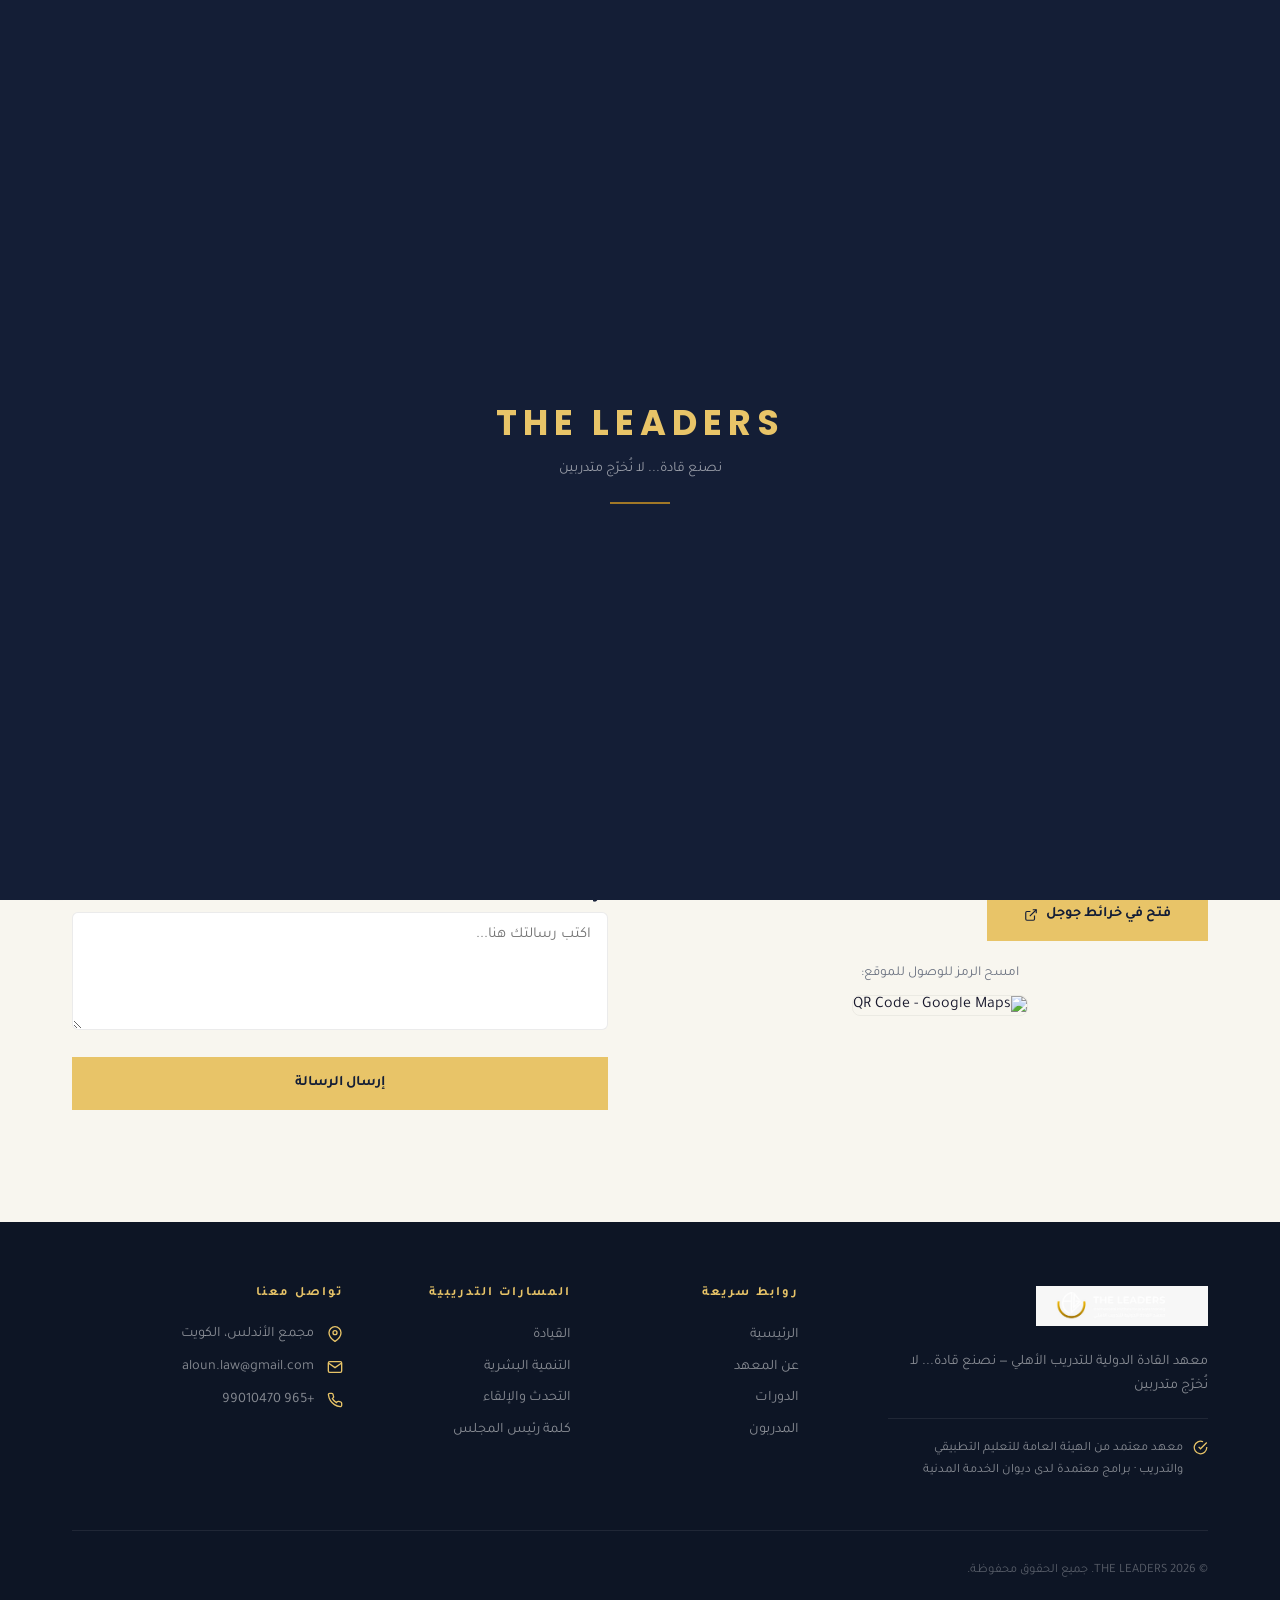
==== contact.html @ 4929473a "Add files via upload" ====
<!DOCTYPE html>
<html lang="ar" dir="rtl">
<head>
  <meta charset="UTF-8" />
  <meta name="viewport" content="width=device-width, initial-scale=1.0" />
  <title>تواصل معنا | معهد القادة الدولية للتدريب الأهلي</title>
  <meta name="description" content="تواصل مع معهد القادة الدولية للتدريب الأهلي — مجمع الأندلس، الكويت. واتساب وهاتف وبريد وخريطة الموقع." />
  <meta name="robots" content="index, follow" />
  <link rel="canonical" href="https://www.theleaders-kw.com/contact.html" />
  <meta property="og:type" content="website" />
  <meta property="og:title" content="تواصل معنا | معهد القادة الدولية للتدريب الأهلي" />
  <meta property="og:description" content="تواصل مع معهد القادة الدولية للتدريب الأهلي — مجمع الأندلس، الكويت. واتساب وهاتف وبريد وخريطة الموقع." />
  <meta property="og:image" content="https://www.theleaders-kw.com/logo.jpeg" />
  <meta property="og:url" content="https://www.theleaders-kw.com/contact.html" />
  <meta property="og:locale" content="ar_KW" />
  <link rel="stylesheet" href="style.css" />
  <link rel="icon" type="image/jpeg" href="logo.jpeg" />
</head>
<body>
  <div id="app"></div>
  <script src="data.js"></script>
  <script src="components.js"></script>
  <script>
  document.addEventListener('DOMContentLoaded', function() {
    const app = document.getElementById('app');

    app.innerHTML = getNavbar('contact') + `
      <section class="page-hero">
        <div class="container">
          <span class="section-tag">تواصل معنا</span>
          <h1 class="page-hero-title">نحن هنا <span class="gold">لمساعدتك</span></h1>
          <div class="section-line" style="margin:1.5rem auto"></div>
        </div>
      </section>

      <section class="section contact-section">
        <div class="container">
          <div class="contact-grid">

            <!-- CONTACT INFO -->
            <div class="contact-info reveal-right">
              <h2>معلومات التواصل</h2>
              <p style="color:var(--text-muted);margin-bottom:2rem">لا تتردد في التواصل معنا لأي استفسار.</p>

              <div class="contact-info-item">
                <div class="contact-info-icon">
                  <svg width="20" height="20" viewBox="0 0 24 24" fill="none" stroke="currentColor" stroke-width="2"><path d="M21 10c0 7-9 13-9 13s-9-6-9-13a9 9 0 0 1 18 0z"/><circle cx="12" cy="10" r="3"/></svg>
                </div>
                <div>
                  <h4>العنوان</h4>
                  <p>${SITE.contact.addressFull}</p>
                </div>
              </div>

              <div class="contact-info-item">
                <div class="contact-info-icon">
                  <svg width="20" height="20" viewBox="0 0 24 24" fill="none" stroke="currentColor" stroke-width="2"><path d="M4 4h16c1.1 0 2 .9 2 2v12c0 1.1-.9 2-2 2H4c-1.1 0-2-.9-2-2V6c0-1.1.9-2 2-2z"/><polyline points="22,6 12,13 2,6"/></svg>
                </div>
                <div>
                  <h4>البريد الإلكتروني</h4>
                  <p><a href="mailto:${SITE.contact.email}" style="color:var(--gold);text-decoration:none">${SITE.contact.email}</a></p>
                </div>
              </div>

              ${SITE.contact.phone ? `
              <div class="contact-info-item">
                <div class="contact-info-icon">
                  <svg width="20" height="20" viewBox="0 0 24 24" fill="none" stroke="currentColor" stroke-width="2"><path d="M22 16.92v3a2 2 0 0 1-2.18 2 19.79 19.79 0 0 1-8.63-3.07 19.5 19.5 0 0 1-6-6 19.79 19.79 0 0 1-3.07-8.67A2 2 0 0 1 4.11 2h3a2 2 0 0 1 2 1.72 12.84 12.84 0 0 0 .7 2.81 2 2 0 0 1-.45 2.11L8.09 9.91a16 16 0 0 0 6 6l1.27-1.27a2 2 0 0 1 2.11-.45 12.84 12.84 0 0 0 2.81.7A2 2 0 0 1 22 16.92z"/></svg>
                </div>
                <div>
                  <h4>الهاتف</h4>
                  <p><a href="tel:${SITE.contact.phone}" style="color:var(--gold);text-decoration:none" dir="ltr">${SITE.contact.phone}</a></p>
                </div>
              </div>` : ''}

              ${SITE.contact.whatsapp ? `
              <div class="contact-info-item">
                <div class="contact-info-icon" style="background:rgba(37,211,102,0.1);color:#25d366">
                  <svg width="20" height="20" viewBox="0 0 24 24" fill="currentColor"><path d="M17.472 14.382c-.297-.149-1.758-.867-2.03-.967-.273-.099-.471-.148-.67.15-.197.297-.767.966-.94 1.164-.173.199-.347.223-.644.075-.297-.15-1.255-.463-2.39-1.475-.883-.788-1.48-1.761-1.653-2.059-.173-.297-.018-.458.13-.606.134-.133.298-.347.446-.52.149-.174.198-.298.298-.497.099-.198.05-.371-.025-.52-.075-.149-.669-1.612-.916-2.207-.242-.579-.487-.5-.669-.51-.173-.008-.371-.01-.57-.01-.198 0-.52.074-.792.372-.272.297-1.04 1.016-1.04 2.479 0 1.462 1.065 2.875 1.213 3.074.149.198 2.096 3.2 5.077 4.487.709.306 1.262.489 1.694.625.712.227 1.36.195 1.871.118.571-.085 1.758-.719 2.006-1.413.248-.694.248-1.289.173-1.413-.074-.124-.272-.198-.57-.347m-5.421 7.403h-.004a9.87 9.87 0 01-5.031-1.378l-.361-.214-3.741.982.998-3.648-.235-.374a9.86 9.86 0 01-1.51-5.26c.001-5.45 4.436-9.884 9.888-9.884 2.64 0 5.122 1.03 6.988 2.898a9.825 9.825 0 012.893 6.994c-.003 5.45-4.437 9.884-9.885 9.884m8.413-18.297A11.815 11.815 0 0012.05 0C5.495 0 .16 5.335.157 11.892c0 2.096.547 4.142 1.588 5.945L.057 24l6.305-1.654a11.882 11.882 0 005.683 1.448h.005c6.554 0 11.89-5.335 11.893-11.893a11.821 11.821 0 00-3.48-8.413z"/></svg>
                </div>
                <div>
                  <h4>واتساب</h4>
                  <p><a href="https://wa.me/${SITE.contact.whatsapp}" target="_blank" rel="noopener" style="color:#25d366;text-decoration:none">تواصل عبر واتساب</a></p>
                </div>
              </div>` : ''}

              <!-- MAP -->
              <div class="contact-map" style="margin-top:2rem">
                <h4 style="margin-bottom:1rem;color:var(--navy)">موقعنا على الخريطة</h4>
                <a href="${SITE.maps.googleMapsUrl}" target="_blank" rel="noopener" class="btn-primary" style="margin-bottom:1.5rem;display:inline-flex">
                  فتح في خرائط جوجل
                  <svg width="14" height="14" viewBox="0 0 24 24" fill="none" stroke="currentColor" stroke-width="2"><path d="M18 13v6a2 2 0 0 1-2 2H5a2 2 0 0 1-2-2V8a2 2 0 0 1 2-2h6"/><polyline points="15 3 21 3 21 9"/><line x1="10" y1="14" x2="21" y2="3"/></svg>
                </a>
                <div class="qr-code-container">
                  <p style="font-size:0.85rem;color:var(--text-muted);margin-bottom:0.8rem">امسح الرمز للوصول للموقع:</p>
                  <img src="${SITE.maps.qrCodeUrl}" alt="QR Code - Google Maps" width="150" height="150" style="border-radius:8px;border:1px solid rgba(0,0,0,0.05)" />
                </div>
              </div>
            </div>

            <!-- CONTACT FORM -->
            <div class="contact-form-wrapper reveal-left">
              <h2>أرسل لنا رسالة</h2>
              <form class="contact-form" onsubmit="handleSubmit(event)">
                <div class="form-group">
                  <label for="name">الاسم الكامل</label>
                  <input type="text" id="name" name="name" required placeholder="أدخل اسمك الكامل" />
                </div>
                <div class="form-group">
                  <label for="email">البريد الإلكتروني</label>
                  <input type="email" id="email" name="email" required placeholder="example@email.com" dir="ltr" />
                </div>
                <div class="form-group">
                  <label for="phone">رقم الهاتف</label>
                  <input type="tel" id="phone" name="phone" placeholder="+965 XXXX XXXX" dir="ltr" />
                </div>
                <div class="form-group">
                  <label for="subject">الموضوع</label>
                  <input type="text" id="subject" name="subject" required placeholder="موضوع الرسالة" />
                </div>
                <div class="form-group">
                  <label for="message">الرسالة</label>
                  <textarea id="message" name="message" rows="5" required placeholder="اكتب رسالتك هنا..."></textarea>
                </div>
                <button type="submit" class="btn-primary" style="width:100%;justify-content:center">
                  إرسال الرسالة
                </button>
              </form>
            </div>

          </div>
        </div>
      </section>

    ` + getFooter() + getWhatsAppButton();

    window.handleSubmit = function(e) {
      e.preventDefault();
      var name = document.getElementById('name').value;
      var email = document.getElementById('email').value;
      var phone = document.getElementById('phone').value;
      var subject = document.getElementById('subject').value;
      var message = document.getElementById('message').value;

      if (SITE.contact.whatsapp) {
        var waMsg = 'مرحبًا، أنا ' + name + '%0Aالبريد: ' + email + '%0Aالهاتف: ' + phone + '%0Aالموضوع: ' + subject + '%0A%0A' + message;
        window.open('https://wa.me/' + SITE.contact.whatsapp + '?text=' + waMsg, '_blank');
      } else {
        var mailtoLink = 'mailto:' + SITE.contact.email + '?subject=' + encodeURIComponent(subject) + '&body=' + encodeURIComponent('الاسم: ' + name + '\nالبريد: ' + email + '\nالهاتف: ' + phone + '\n\n' + message);
        window.location.href = mailtoLink;
      }
    };

    initScript();
  });
  </script>
  <script src="script.js"></script>
</body>
</html>
---- style.css ----
/* ===== THE LEADERS. — Arabic RTL Styles ===== */

@import url('https://fonts.googleapis.com/css2?family=Tajawal:wght@300;400;500;700;800;900&family=Poppins:wght@300;400;500;700&display=swap');

/* ألوان الهوية البصرية المعتمدة — Brand Guidelines 2026 */
:root {
  --navy: #141e36;        /* Navy — primary */
  --navy-light: #1c2a4a;
  --gold: #a17827;        /* Gold Dark — details & readable gold text */
  --gold-light: #e8c468;  /* Gold Light — accents & button fills */
  --gold-dark: #a17827;
  --white: #ffffff;
  --off-white: #f8f6ef;   /* Ivory — surfaces */
  --cream: #f8f6ef;
  --light-gray: #eee;
  --text-dark: #1a1a2e;
  --text-muted: #6b7280;
  --font-ar: 'Tajawal', sans-serif;
  --font-en: 'Poppins', 'Tajawal', sans-serif;
}

*, *::before, *::after { margin: 0; padding: 0; box-sizing: border-box; }
html { scroll-behavior: smooth; }

body {
  font-family: 'Tajawal', sans-serif;
  color: var(--text-dark);
  background: var(--white);
  overflow-x: hidden;
  direction: rtl;
}

h1, h2, h3, h4, h5 {
  font-family: 'Tajawal', sans-serif;
  font-weight: 700;
}

/* ===== PRELOADER ===== */
.preloader {
  position: fixed; inset: 0; background: var(--navy);
  z-index: 9999; display: flex; align-items: center;
  justify-content: center; flex-direction: column;
  transition: opacity 0.8s ease, visibility 0.8s ease;
}
.preloader.hidden { opacity: 0; visibility: hidden; pointer-events: none; }
.preloader-logo {
  font-family: var(--font-en); font-size: 2.2rem;
  font-weight: 700; color: var(--gold-light); letter-spacing: 6px;
  animation: fadeInUp 1s ease;
}
.preloader-tagline {
  font-family: var(--font-ar); font-size: 0.9rem;
  color: rgba(255,255,255,0.55); margin-top: 0.8rem; letter-spacing: 0;
  animation: fadeInUp 1.2s ease;
}
.preloader-bar {
  width: 60px; height: 2px; background: var(--gold);
  margin-top: 1.5rem; animation: expandBar 1.5s ease infinite;
}

@keyframes expandBar { 0%,100%{width:60px;opacity:.3} 50%{width:120px;opacity:1} }
@keyframes fadeInUp { from{opacity:0;transform:translateY(20px)} to{opacity:1;transform:translateY(0)} }
@keyframes float { 0%,100%{transform:translateY(0)} 50%{transform:translateY(-10px)} }

/* ===== NAVBAR ===== */
.navbar {
  position: fixed; top: 0; left: 0; right: 0; z-index: 1000;
  padding: 1.2rem 0; transition: all 0.4s ease; background: transparent;
}
.navbar.scrolled {
  background: rgba(20,30,54,0.97); backdrop-filter: blur(20px);
  padding: 0.8rem 0; box-shadow: 0 4px 30px rgba(0,0,0,0.15);
}
.navbar .container { display: flex; align-items: center; justify-content: space-between; }
.nav-logo { display: flex; align-items: center; text-decoration: none; }
.nav-logo img { height: 45px; width: auto; transition: transform 0.3s ease; }
.navbar.scrolled .nav-logo img { height: 38px; }
.nav-logo:hover img { transform: scale(1.05); }

.nav-links {
  display: flex; align-items: center; gap: 2rem;
  list-style: none;
}
.nav-links a {
  color: rgba(255,255,255,0.85); text-decoration: none;
  font-size: 0.88rem; font-weight: 500; position: relative;
  transition: color 0.3s ease;
}
.nav-links a::after {
  content: ''; position: absolute; bottom: -4px; right: 0;
  width: 0; height: 1.5px; background: var(--gold-light); transition: width 0.3s ease;
}
.nav-links a:hover, .nav-links a.active { color: var(--gold-light); }
.nav-links a:hover::after, .nav-links a.active::after { width: 100%; }

.hamburger {
  display: none; flex-direction: column; gap: 5px;
  cursor: pointer; z-index: 1001;
}
.hamburger span { width: 25px; height: 2px; background: var(--white); transition: all 0.3s ease; }
.hamburger.active span:nth-child(1) { transform: rotate(45deg) translate(5px,5px); }
.hamburger.active span:nth-child(2) { opacity: 0; }
.hamburger.active span:nth-child(3) { transform: rotate(-45deg) translate(5px,-5px); }

/* ===== CONTAINER ===== */
.container { max-width: 1200px; margin: 0 auto; padding: 0 2rem; }

/* ===== PAGE HERO ===== */
.page-hero {
  background: var(--navy); padding: 10rem 0 4rem; text-align: center;
}
.page-hero .section-tag { color: var(--gold-light); }
.page-hero-title {
  font-size: 3rem; color: var(--white); font-weight: 800;
}
.page-hero-title .gold { color: var(--gold-light); }
.page-hero .section-desc { color: rgba(255,255,255,0.6); }

/* ===== HERO ===== */
.hero {
  position: relative; min-height: 100vh; display: flex;
  align-items: center; background: var(--navy); overflow: hidden;
}
.hero-bg-pattern {
  position: absolute; inset: 0; opacity: 0.03;
  background-image:
    radial-gradient(circle at 25% 25%, var(--gold) 1px, transparent 1px),
    radial-gradient(circle at 75% 75%, var(--gold) 1px, transparent 1px);
  background-size: 60px 60px;
}
.hero-gradient {
  position: absolute; inset: 0;
  background: linear-gradient(135deg, rgba(20,30,54,0.95) 0%, rgba(20,30,54,0.7) 50%, rgba(20,30,54,0.4) 100%);
}
.hero-content {
  position: relative; z-index: 2;
  display: grid; grid-template-columns: 1fr 1fr;
  gap: 4rem; align-items: center; padding: 8rem 0 4rem;
}
.hero-text { color: var(--white); }
.hero-badge {
  display: inline-flex; align-items: center; gap: 0.5rem;
  background: rgba(161,120,39,0.12); border: 1px solid rgba(161,120,39,0.25);
  padding: 0.5rem 1.2rem; border-radius: 50px;
  font-size: 0.78rem; color: var(--gold-light); font-weight: 500; margin-bottom: 2rem;
}
.hero-badge::before {
  content: ''; width: 6px; height: 6px;
  background: var(--gold-light); border-radius: 50%; animation: float 2s ease infinite;
}
.hero-title { font-size: 4rem; font-weight: 800; line-height: 1.1; margin-bottom: 0.5rem; color: var(--white); }
.hero-title .gold { color: var(--gold-light); display: block; }
.hero-title .light { font-weight: 400; }
.hero-title .en { font-family: var(--font-en); letter-spacing: 1px; }
.hero-tagline {
  font-size: 1.2rem; letter-spacing: 2px; color: rgba(255,255,255,0.5);
  margin-bottom: 1.5rem;
}
.hero-description {
  font-size: 1.05rem; line-height: 1.8; color: rgba(255,255,255,0.7);
  margin-bottom: 2.5rem; max-width: 500px;
}
.hero-buttons { display: flex; gap: 1rem; flex-wrap: wrap; }

.btn-primary {
  display: inline-flex; align-items: center; gap: 0.5rem;
  background: var(--gold-light); color: var(--navy);
  padding: 1rem 2.2rem; text-decoration: none;
  font-size: 0.9rem; font-weight: 700;
  transition: all 0.3s ease; border: 2px solid var(--gold-light);
  font-family: 'Tajawal', sans-serif; cursor: pointer;
}
.btn-primary:hover {
  background: transparent; color: var(--gold-light);
  transform: translateY(-2px); box-shadow: 0 10px 30px rgba(161,120,39,0.2);
}
.btn-secondary {
  display: inline-flex; align-items: center; gap: 0.5rem;
  background: transparent; color: var(--white);
  padding: 1rem 2.2rem; text-decoration: none;
  font-size: 0.9rem; font-weight: 700;
  border: 1.5px solid rgba(255,255,255,0.3);
  transition: all 0.3s ease;
  font-family: 'Tajawal', sans-serif; cursor: pointer;
}
.btn-secondary:hover {
  border-color: var(--gold); color: var(--gold); transform: translateY(-2px);
}

.hero-image { position: relative; display: flex; justify-content: center; align-items: center; }
.hero-image-wrapper {
  position: relative; width: 380px; height: 460px;
  border-radius: 8px; overflow: hidden;
  box-shadow: 0 30px 60px rgba(0,0,0,0.3);
  transition: transform 0.6s cubic-bezier(0.16,1,0.3,1);
}
.hero-image-wrapper:hover { transform: scale(1.02) rotateY(-2deg); }
.hero-image-wrapper::before {
  content: ''; position: absolute; inset: 0;
  border: 1px solid rgba(161,120,39,0.2);
  border-radius: 8px; z-index: 2; pointer-events: none;
}
.hero-image-wrapper img { width: 100%; height: 100%; object-fit: cover; object-position: center top; }
.hero-image-frame {
  position: absolute; top: -15px; left: -15px;
  width: 120px; height: 120px;
  border: 1px solid rgba(161,120,39,0.3); z-index: -1;
}
.hero-image-frame-2 {
  position: absolute; bottom: -15px; right: -15px;
  width: 100px; height: 100px;
  border: 1px solid rgba(161,120,39,0.2); z-index: -1;
}

/* ===== MARQUEE ===== */
.marquee-banner { background: var(--gold-light); padding: 0.8rem 0; overflow: hidden; white-space: nowrap; }
.marquee-content { display: inline-flex; animation: marqueeRTL 25s linear infinite; }
.marquee-content span {
  font-family: 'Tajawal', sans-serif; font-size: 0.85rem;
  font-weight: 700; color: var(--navy); padding: 0 3rem;
}
.marquee-content span::after { content: '◆'; margin-right: 3rem; color: var(--navy); opacity: 0.4; }
@keyframes marqueeRTL { from{transform:translateX(0)} to{transform:translateX(50%)} }

/* ===== SECTIONS ===== */
.section { padding: 7rem 0; }
.section-header { text-align: center; margin-bottom: 4rem; }
.section-tag {
  font-size: 0.9rem; letter-spacing: 2px;
  color: var(--gold); display: block; margin-bottom: 1rem; font-weight: 600;
}
.section-title { font-size: 2.8rem; font-weight: 800; color: var(--navy); line-height: 1.2; margin-bottom: 1rem; }
.section-title .gold { color: var(--gold); }
.section-line { width: 60px; height: 2px; background: var(--gold); margin: 1.5rem auto; }
.section-desc { font-size: 1.05rem; color: var(--text-muted); max-width: 600px; margin: 0 auto; line-height: 1.7; }

/* ===== ABOUT ===== */
.about { background: var(--off-white); }
.about-grid { display: grid; grid-template-columns: 1fr 1fr; gap: 5rem; align-items: center; }
.about-image { position: relative; }
.about-image-main { width: 100%; border-radius: 6px; box-shadow: 0 20px 50px rgba(0,0,0,0.1); transition: transform 0.5s ease; }
.about-image:hover .about-image-main { transform: rotateY(-3deg) scale(1.02); }
.about-experience {
  position: absolute; bottom: -20px; left: -20px;
  background: var(--navy); color: var(--white);
  padding: 1.5rem 2rem; border-radius: 6px;
  text-align: center; box-shadow: 0 10px 30px rgba(0,0,0,0.2);
}
.about-experience h3 { font-size: 2.5rem; color: var(--gold-light); line-height: 1; }
.about-experience p { font-size: 0.7rem; letter-spacing: 2px; color: rgba(255,255,255,0.7); margin-top: 0.3rem; }
.about-text h2 { font-size: 2.5rem; color: var(--navy); margin-bottom: 1.5rem; line-height: 1.2; }
.about-text h2 .gold { color: var(--gold); }
.about-text p { font-size: 1rem; line-height: 1.8; color: var(--text-muted); margin-bottom: 1.5rem; }
.about-features { display: grid; grid-template-columns: 1fr 1fr; gap: 1.5rem; margin-top: 2rem; }
.about-feature { display: flex; align-items: flex-start; gap: 0.8rem; }
.about-feature-icon {
  width: 40px; height: 40px; min-width: 40px;
  background: rgba(161,120,39,0.1); border-radius: 6px;
  display: flex; align-items: center; justify-content: center; color: var(--gold);
}
.about-feature h4 { font-size: 0.9rem; font-weight: 600; color: var(--navy); margin-bottom: 0.2rem; }
.about-feature p { font-size: 0.8rem; margin-bottom: 0; }

/* ===== SERVICES / COURSES GRID ===== */
.services-grid { display: grid; grid-template-columns: repeat(3, 1fr); gap: 2rem; }
.service-card {
  background: var(--white); padding: 3rem 2.5rem; border-radius: 8px;
  transition: all 0.4s ease; position: relative; overflow: hidden;
  border: 1px solid rgba(0,0,0,0.05);
  perspective: 800px;
}
.service-card::before {
  content: ''; position: absolute; top: 0; left: 0; right: 0;
  height: 3px; background: var(--gold);
  transform: scaleX(0); transition: transform 0.4s ease;
  transform-origin: right;
}
.service-card:hover {
  transform: translateY(-8px) rotateX(2deg);
  box-shadow: 0 20px 50px rgba(0,0,0,0.08);
}
.service-card:hover::before { transform: scaleX(1); }
.service-icon {
  width: 60px; height: 60px; background: var(--navy);
  border-radius: 8px; display: flex; align-items: center;
  justify-content: center; margin-bottom: 1.5rem; color: var(--gold-light);
  transition: all 0.3s ease;
}
.service-card:hover .service-icon { background: var(--gold-light); color: var(--navy); }
.service-card h3 { font-size: 1.3rem; color: var(--navy); margin-bottom: 1rem; }
.service-card p { font-size: 0.95rem; line-height: 1.7; color: var(--text-muted); margin-bottom: 1.5rem; }
.service-link {
  font-size: 0.85rem; font-weight: 700; color: var(--gold);
  text-decoration: none; display: inline-flex; align-items: center;
  gap: 0.5rem; transition: gap 0.3s ease;
}
.service-link:hover { gap: 0.8rem; }

/* ===== PARTNERS ===== */
.partners-section { background: var(--off-white); }
.partners-placeholder {
  text-align: center; padding: 4rem 2rem;
  border: 2px dashed rgba(161,120,39,0.2); border-radius: 12px;
  max-width: 600px; margin: 0 auto;
}
.partners-placeholder p {
  font-size: 1.2rem; color: var(--text-muted); font-weight: 500;
}

/* ===== CTA ===== */
.cta {
  background: linear-gradient(135deg, var(--navy) 0%, var(--navy-light) 100%);
  padding: 6rem 0; text-align: center; position: relative; overflow: hidden;
}
.cta::before {
  content: ''; position: absolute; top: 0; right: 50%;
  transform: translateX(50%); width: 1px; height: 60px;
  background: var(--gold);
}
.cta-title { font-size: 3rem; color: var(--white); margin-bottom: 1rem; }
.cta-title .gold { color: var(--gold-light); }
.cta-desc { font-size: 1.05rem; color: rgba(255,255,255,0.6); max-width: 500px; margin: 0 auto 2.5rem; line-height: 1.7; }
.cta-buttons { display: flex; gap: 1rem; justify-content: center; flex-wrap: wrap; }

/* ===== CHAIRMAN ===== */
.chairman-section { background: var(--off-white); }
.chairman-content {
  display: grid; grid-template-columns: 300px 1fr;
  gap: 4rem; align-items: start;
}
.chairman-image img {
  width: 100%; border-radius: 8px;
  box-shadow: 0 20px 50px rgba(0,0,0,0.1);
  position: sticky; top: 100px;
}
.chairman-text { font-size: 1.1rem; line-height: 2; color: var(--text-dark); }
.chairman-text p { margin-bottom: 1.5rem; }
.chairman-signature {
  margin-top: 3rem; display: flex; flex-direction: column;
  align-items: flex-start; gap: 0.5rem;
}
.chairman-sign-line { width: 100px; height: 2px; background: var(--gold); }
.chairman-signature span { font-size: 1.1rem; font-weight: 700; color: var(--navy); }

/* ===== TRAINERS ===== */
.trainers-section { background: var(--off-white); }
.trainers-grid { display: grid; grid-template-columns: repeat(3, 1fr); gap: 2rem; }
.trainer-card {
  background: var(--white); border-radius: 12px; overflow: hidden;
  box-shadow: 0 5px 20px rgba(0,0,0,0.05);
  transition: all 0.4s ease;
}
.trainer-card:hover { transform: translateY(-8px); box-shadow: 0 15px 40px rgba(0,0,0,0.1); }
.trainer-image { height: 280px; overflow: hidden; }
.trainer-image img { width: 100%; height: 100%; object-fit: cover; transition: transform 0.5s ease; }
.trainer-card:hover .trainer-image img { transform: scale(1.05); }
.trainer-placeholder {
  width: 100%; height: 100%; background: var(--navy);
  display: flex; align-items: center; justify-content: center;
}
.trainer-info { padding: 1.5rem; }
.trainer-info h3 { font-size: 1.2rem; color: var(--navy); margin-bottom: 0.3rem; }
.trainer-title { font-size: 0.85rem; color: var(--gold); margin-bottom: 0.8rem; font-weight: 600; }
.trainer-bio { font-size: 0.9rem; line-height: 1.7; color: var(--text-muted); }

/* ===== CONTACT ===== */
.contact-section { background: var(--off-white); }
.contact-grid { display: grid; grid-template-columns: 1fr 1fr; gap: 4rem; }
.contact-info-item {
  display: flex; align-items: flex-start; gap: 1rem;
  margin-bottom: 1.5rem;
}
.contact-info-icon {
  width: 48px; height: 48px; min-width: 48px;
  background: rgba(161,120,39,0.1); border-radius: 10px;
  display: flex; align-items: center; justify-content: center;
  color: var(--gold);
}
.contact-info-item h4 { font-size: 0.9rem; color: var(--navy); margin-bottom: 0.2rem; }
.contact-info-item p { font-size: 0.9rem; color: var(--text-muted); }

.contact-form-wrapper h2 { font-size: 1.8rem; color: var(--navy); margin-bottom: 1.5rem; }
.form-group { margin-bottom: 1.2rem; }
.form-group label { display: block; font-size: 0.85rem; font-weight: 600; color: var(--navy); margin-bottom: 0.4rem; }
.form-group input,
.form-group textarea {
  width: 100%; padding: 0.8rem 1rem; border: 1.5px solid rgba(0,0,0,0.08);
  border-radius: 6px; font-family: 'Tajawal', sans-serif;
  font-size: 0.95rem; transition: border-color 0.3s ease;
  background: var(--white);
}
.form-group input:focus,
.form-group textarea:focus { outline: none; border-color: var(--gold); }
.form-group textarea { resize: vertical; }

.qr-code-container { text-align: center; }

/* ===== FOOTER ===== */
.footer { background: #0d1525; padding: 4rem 0 2rem; }
.footer-grid {
  display: grid; grid-template-columns: 2fr 1fr 1fr 1.5fr;
  gap: 3rem; padding-bottom: 3rem;
  border-bottom: 1px solid rgba(255,255,255,0.08);
}
.footer-brand img { height: 40px; margin-bottom: 1rem; }
.footer-brand p { font-size: 0.9rem; color: rgba(255,255,255,0.5); line-height: 1.7; max-width: 300px; }
.footer-col h4 {
  font-size: 0.8rem; letter-spacing: 2px;
  color: var(--gold-light); margin-bottom: 1.5rem; font-weight: 700;
}
.footer-col ul { list-style: none; }
.footer-col ul li { margin-bottom: 0.8rem; }
.footer-col ul li a { color: rgba(255,255,255,0.5); text-decoration: none; font-size: 0.9rem; transition: color 0.3s ease; }
.footer-col ul li a:hover { color: var(--gold-light); }
.footer-contact-item { display: flex; align-items: center; gap: 0.8rem; margin-bottom: 1rem; color: rgba(255,255,255,0.5); font-size: 0.9rem; }
.footer-contact-item svg { width: 16px; height: 16px; color: var(--gold-light); min-width: 16px; }
.footer-bottom { display: flex; align-items: center; justify-content: space-between; padding-top: 2rem; }
.footer-bottom p { font-size: 0.8rem; color: rgba(255,255,255,0.3); }
.footer-socials { display: flex; gap: 1rem; }
.footer-socials a {
  width: 36px; height: 36px; border: 1px solid rgba(255,255,255,0.1);
  border-radius: 50%; display: flex; align-items: center;
  justify-content: center; color: rgba(255,255,255,0.5);
  text-decoration: none; transition: all 0.3s ease;
}
.footer-socials a:hover { border-color: var(--gold-light); color: var(--gold-light); transform: translateY(-2px); }

/* ===== WHATSAPP FLOAT ===== */
.whatsapp-float {
  position: fixed; bottom: 24px; left: 24px;
  width: 60px; height: 60px;
  background: #25d366; border-radius: 50%;
  display: flex; align-items: center; justify-content: center;
  box-shadow: 0 4px 20px rgba(37,211,102,0.4);
  z-index: 999; transition: all 0.3s ease;
  animation: whatsappPulse 2s ease infinite;
}
.whatsapp-float:hover { transform: scale(1.1); box-shadow: 0 6px 25px rgba(37,211,102,0.5); }
@keyframes whatsappPulse {
  0%,100%{box-shadow:0 4px 20px rgba(37,211,102,0.4)}
  50%{box-shadow:0 4px 30px rgba(37,211,102,0.6)}
}

/* ===== ACCREDITATION (الاعتماد الرسمي) ===== */
.accreditation-strip {
  background: var(--navy); border-top: 1px solid rgba(232,196,104,0.25);
  padding: 1.6rem 0;
}
.accreditation-strip .container {
  display: flex; align-items: center; justify-content: center;
  gap: 2.5rem; flex-wrap: wrap;
}
.accreditation-item {
  display: flex; align-items: center; gap: 0.7rem;
  color: rgba(255,255,255,0.85); font-size: 0.95rem; font-weight: 500;
}
.accreditation-item svg { color: var(--gold-light); min-width: 20px; }
.accreditation-label {
  font-size: 0.75rem; letter-spacing: 2px; color: var(--gold-light);
  font-weight: 700; white-space: nowrap;
}
.accreditation-section { background: var(--off-white); }
.accreditation-card {
  background: var(--white); border: 1px solid rgba(161,120,39,0.15);
  border-radius: 12px; padding: 2.5rem; text-align: center;
  transition: all 0.4s ease;
}
.accreditation-card:hover { transform: translateY(-6px); box-shadow: 0 15px 40px rgba(20,30,54,0.08); }
.accreditation-card h3 { font-size: 1.15rem; color: var(--navy); margin: 1rem 0 0.5rem; }
.accreditation-card p { font-size: 0.9rem; color: var(--text-muted); line-height: 1.7; }
.accreditation-icon {
  width: 64px; height: 64px; margin: 0 auto;
  background: rgba(232,196,104,0.15); border-radius: 50%;
  display: flex; align-items: center; justify-content: center; color: var(--gold);
}

/* ===== CHAIRMAN QUOTE (الرئيسية) ===== */
.chairman-quote-section { background: var(--navy); position: relative; overflow: hidden; }
.chairman-quote-grid {
  display: grid; grid-template-columns: 260px 1fr;
  gap: 3.5rem; align-items: center; position: relative; z-index: 2;
}
.chairman-quote-image img {
  width: 100%; border-radius: 10px;
  box-shadow: 0 20px 50px rgba(0,0,0,0.35);
  border: 1px solid rgba(232,196,104,0.25);
}
.chairman-quote-text blockquote {
  font-size: 1.7rem; font-weight: 700; color: var(--white);
  line-height: 1.7; margin: 1rem 0 1.5rem; border: none;
}
.chairman-quote-text blockquote::before { content: '\201C'; color: var(--gold-light); font-size: 2.2rem; margin-left: 0.3rem; }
.chairman-quote-name { color: var(--gold-light); font-weight: 700; font-size: 1rem; }
.chairman-quote-role { color: rgba(255,255,255,0.55); font-size: 0.85rem; margin-top: 0.2rem; }
.chairman-sign-role { font-size: 0.9rem; color: var(--text-muted); }

/* ===== FOOTER ACCREDITATION LINE ===== */
.footer-accreditation {
  display: flex; align-items: flex-start; gap: 0.6rem;
  margin-top: 1.2rem; padding-top: 1.2rem;
  border-top: 1px solid rgba(255,255,255,0.08);
  color: rgba(255,255,255,0.5); font-size: 0.8rem; line-height: 1.7; max-width: 320px;
}
.footer-accreditation svg { color: var(--gold-light); min-width: 15px; margin-top: 2px; }

@media (max-width: 1024px) {
  .chairman-quote-grid { grid-template-columns: 1fr; text-align: center; gap: 2rem; }
  .chairman-quote-image { max-width: 240px; margin: 0 auto; }
}
@media (max-width: 768px) {
  .chairman-quote-text blockquote { font-size: 1.3rem; }
  .accreditation-strip .container { gap: 1rem; flex-direction: column; }
}

/* احترام تفضيل تقليل الحركة */
@media (prefers-reduced-motion: reduce) {
  *, *::before, *::after { animation-duration: 0.01ms !important; transition-duration: 0.01ms !important; }
  html { scroll-behavior: auto; }
  .reveal, .reveal-left, .reveal-right { opacity: 1; transform: none; }
}

/* ===== ANIMATIONS ===== */
.reveal { opacity: 0; transform: translateY(40px); transition: all 0.8s cubic-bezier(0.16,1,0.3,1); }
.reveal.active { opacity: 1; transform: translateY(0); }
.reveal-left { opacity: 0; transform: translateX(40px); transition: all 0.8s cubic-bezier(0.16,1,0.3,1); }
.reveal-left.active { opacity: 1; transform: translateX(0); }
.reveal-right { opacity: 0; transform: translateX(-40px); transition: all 0.8s cubic-bezier(0.16,1,0.3,1); }
.reveal-right.active { opacity: 1; transform: translateX(0); }

/* ===== 3D SUBTLE EFFECTS ===== */
.hero-image-wrapper { perspective: 1000px; }
.service-card { perspective: 800px; }
.trainer-card { transform-style: preserve-3d; }

/* ===== RESPONSIVE ===== */
@media (max-width: 1024px) {
  .hero-content { grid-template-columns: 1fr; text-align: center; gap: 3rem; padding-top: 7rem; }
  .hero-text { order: 1; } .hero-image { order: 0; }
  .hero-description { margin: 0 auto 2.5rem; }
  .hero-buttons, .hero-stats { justify-content: center; }
  .hero-image-wrapper { width: 300px; height: 370px; }
  .hero-title { font-size: 3rem; }
  .about-grid { grid-template-columns: 1fr; gap: 3rem; }
  .services-grid { grid-template-columns: repeat(2, 1fr); }
  .trainers-grid { grid-template-columns: repeat(2, 1fr); }
  .chairman-content { grid-template-columns: 1fr; gap: 2rem; }
  .chairman-image { max-width: 300px; margin: 0 auto; }
  .chairman-image img { position: static; }
  .contact-grid { grid-template-columns: 1fr; }
  .footer-grid { grid-template-columns: 1fr 1fr; }
}

@media (max-width: 768px) {
  .nav-links {
    position: fixed; top: 0; left: -100%;
    width: 70%; height: 100vh; background: var(--navy);
    flex-direction: column; justify-content: center;
    align-items: center; gap: 2rem; transition: left 0.4s ease;
  }
  .nav-links.active { left: 0; }
  .hamburger { display: flex; }
  .hero-title { font-size: 2.3rem; }
  .hero-stats { gap: 2rem; }
  .section { padding: 5rem 0; }
  .section-title { font-size: 2rem; }
  .services-grid { grid-template-columns: 1fr; }
  .trainers-grid { grid-template-columns: 1fr; }
  .cta-title { font-size: 2rem; }
  .page-hero-title { font-size: 2.2rem; }
  .footer-grid { grid-template-columns: 1fr; }
  .footer-bottom { flex-direction: column; gap: 1rem; text-align: center; }
  .whatsapp-float { bottom: 16px; left: 16px; width: 52px; height: 52px; }
}

@media (max-width: 480px) {
  .hero-title { font-size: 1.8rem; }
  .hero-image-wrapper { width: 250px; height: 310px; }
  .btn-primary, .btn-secondary { padding: 0.8rem 1.5rem; font-size: 0.82rem; }
}
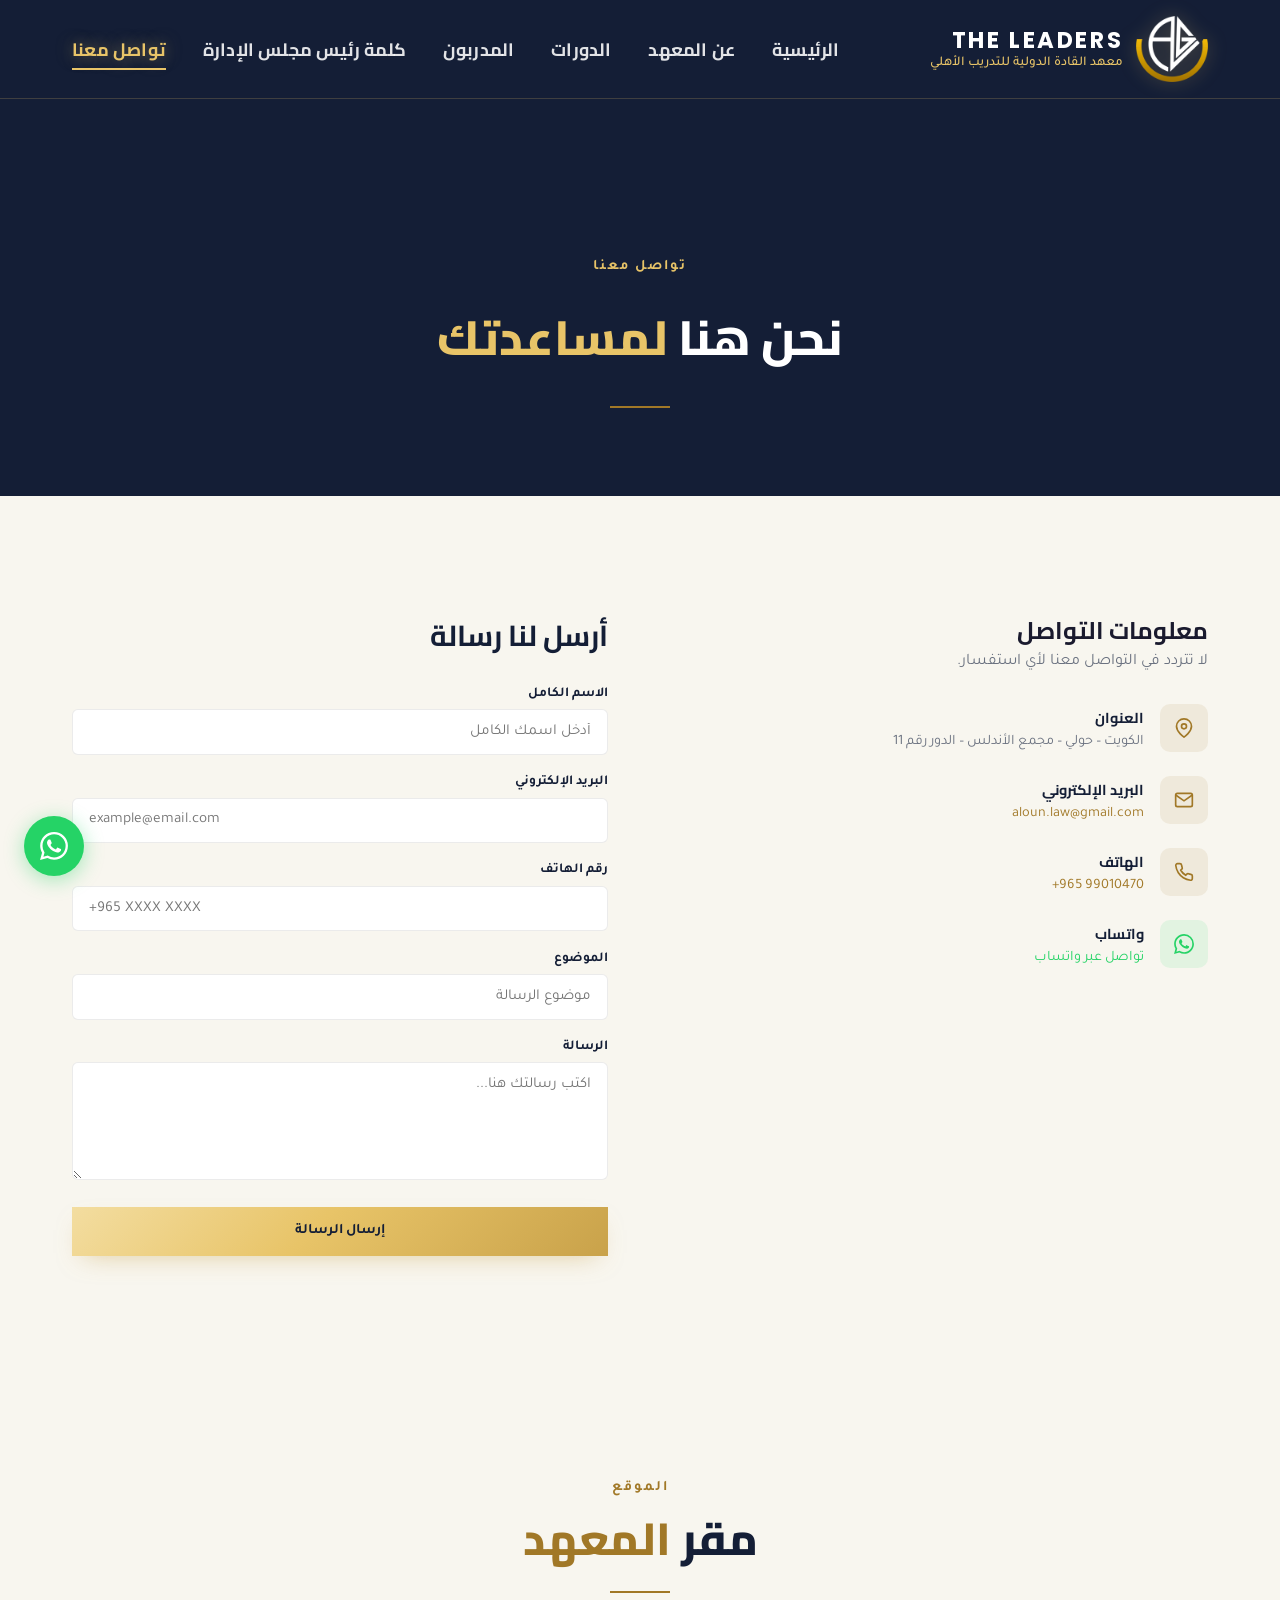
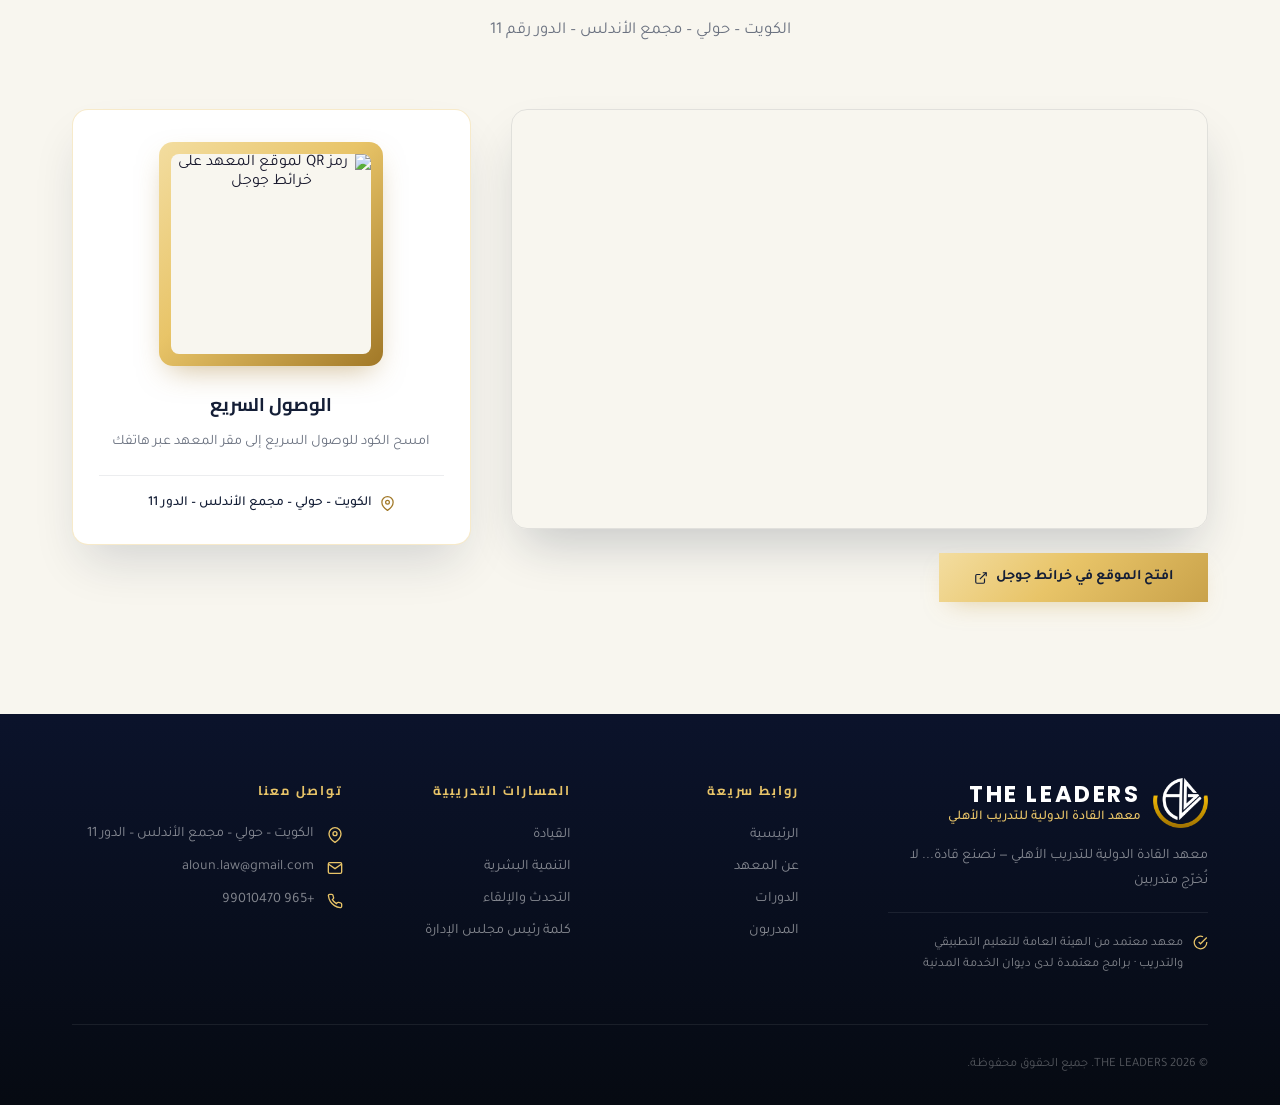
==== commit 38cb0fb2: "Add files via upload" ====
--- a/contact.html
+++ b/contact.html
@@ -84,18 +84,6 @@
                 </div>
               </div>` : ''}
 
-              <!-- MAP -->
-              <div class="contact-map" style="margin-top:2rem">
-                <h4 style="margin-bottom:1rem;color:var(--navy)">موقعنا على الخريطة</h4>
-                <a href="${SITE.maps.googleMapsUrl}" target="_blank" rel="noopener" class="btn-primary" style="margin-bottom:1.5rem;display:inline-flex">
-                  فتح في خرائط جوجل
-                  <svg width="14" height="14" viewBox="0 0 24 24" fill="none" stroke="currentColor" stroke-width="2"><path d="M18 13v6a2 2 0 0 1-2 2H5a2 2 0 0 1-2-2V8a2 2 0 0 1 2-2h6"/><polyline points="15 3 21 3 21 9"/><line x1="10" y1="14" x2="21" y2="3"/></svg>
-                </a>
-                <div class="qr-code-container">
-                  <p style="font-size:0.85rem;color:var(--text-muted);margin-bottom:0.8rem">امسح الرمز للوصول للموقع:</p>
-                  <img src="${SITE.maps.qrCodeUrl}" alt="QR Code - Google Maps" width="150" height="150" style="border-radius:8px;border:1px solid rgba(0,0,0,0.05)" />
-                </div>
-              </div>
             </div>
 
             <!-- CONTACT FORM -->
@@ -132,6 +120,7 @@
         </div>
       </section>
 
+      ${getLocationSuite()}
     ` + getFooter() + getWhatsAppButton();
 
     window.handleSubmit = function(e) {
--- a/style.css
+++ b/style.css
@@ -1,6 +1,6 @@
 /* ===== THE LEADERS. — Arabic RTL Styles ===== */
 
-@import url('https://fonts.googleapis.com/css2?family=Tajawal:wght@300;400;500;700;800;900&family=Poppins:wght@300;400;500;700&display=swap');
+@import url('https://fonts.googleapis.com/css2?family=Cairo:wght@600;700;800&family=Tajawal:wght@300;400;500;700;800;900&family=Poppins:wght@300;400;500;700&display=swap');
 
 /* ألوان الهوية البصرية المعتمدة — Brand Guidelines 2026 */
 :root {
@@ -16,11 +16,17 @@
   --text-dark: #1a1a2e;
   --text-muted: #6b7280;
   --font-ar: 'Tajawal', sans-serif;
+  --font-ar-head: 'Cairo', 'Tajawal', sans-serif; /* عناوين وقوائم — الخط الرسمي */
   --font-en: 'Poppins', 'Tajawal', sans-serif;
+  /* أسماء الهوية الرسمية (Brand Guidelines 2026) */
+  --brand-navy: #141e36;
+  --brand-gold-light: #e8c468;
+  --brand-gold-dark: #a17827;
+  --brand-ivory: #f8f6ef;
 }
 
 *, *::before, *::after { margin: 0; padding: 0; box-sizing: border-box; }
-html { scroll-behavior: smooth; }
+html { scroll-behavior: smooth; overflow-x: hidden; }
 
 body {
   font-family: 'Tajawal', sans-serif;
@@ -31,7 +37,7 @@
 }
 
 h1, h2, h3, h4, h5 {
-  font-family: 'Tajawal', sans-serif;
+  font-family: var(--font-ar-head); /* Cairo — العناوين الرسمية */
   font-weight: 700;
 }
 
@@ -65,32 +71,38 @@
 /* ===== NAVBAR ===== */
 .navbar {
   position: fixed; top: 0; left: 0; right: 0; z-index: 1000;
-  padding: 1.2rem 0; transition: all 0.4s ease; background: transparent;
+  padding: 1rem 0; transition: all 0.4s ease;
 }
 .navbar.scrolled {
-  background: rgba(20,30,54,0.97); backdrop-filter: blur(20px);
+  background: #141E36; backdrop-filter: blur(20px);
   padding: 0.8rem 0; box-shadow: 0 4px 30px rgba(0,0,0,0.15);
 }
 .navbar .container { display: flex; align-items: center; justify-content: space-between; }
-.nav-logo { display: flex; align-items: center; text-decoration: none; }
-.nav-logo img { height: 45px; width: auto; transition: transform 0.3s ease; }
-.navbar.scrolled .nav-logo img { height: 38px; }
-.nav-logo:hover img { transform: scale(1.05); }
+.nav-logo { display: flex; align-items: center; gap: 0.8rem; text-decoration: none; }
+.nav-logo img { height: 66px; width: auto; filter: drop-shadow(0 0 9px rgba(232,196,104,0.3)); transition: filter var(--dur-luxe, 0.8s) cubic-bezier(0.16,1,0.3,1); }
+.navbar.scrolled .nav-logo img { height: 58px; }
+.nav-logo:hover img { filter: drop-shadow(0 0 18px rgba(232,196,104,0.65)); }
+.nav-logo-text { display: flex; flex-direction: column; line-height: 1.3; }
+.nav-logo-text .en { font-family: var(--font-en); font-weight: 700; font-size: 1.42rem; letter-spacing: 2.6px; color: var(--white); }
+.nav-logo-text .ar { font-size: 0.84rem; color: var(--gold-light); font-weight: 500; }
+.footer-logo { display: flex; align-items: center; gap: 0.8rem; margin-bottom: 1rem; }
+.footer-logo img { height: 50px; width: auto; }
 
 .nav-links {
-  display: flex; align-items: center; gap: 2rem;
+  display: flex; align-items: center; gap: 2.3rem;
   list-style: none;
 }
 .nav-links a {
-  color: rgba(255,255,255,0.85); text-decoration: none;
-  font-size: 0.88rem; font-weight: 500; position: relative;
-  transition: color 0.3s ease;
+  color: rgba(255,255,255,0.88); text-decoration: none;
+  font-family: var(--font-ar-head); /* Cairo — خط القوائم الرسمي */
+  font-size: 1.12rem; font-weight: 700; letter-spacing: 0.2px; position: relative;
+  transition: color 0.4s var(--ease-luxe, ease), text-shadow 0.4s var(--ease-luxe, ease);
 }
 .nav-links a::after {
   content: ''; position: absolute; bottom: -4px; right: 0;
   width: 0; height: 1.5px; background: var(--gold-light); transition: width 0.3s ease;
 }
-.nav-links a:hover, .nav-links a.active { color: var(--gold-light); }
+.nav-links a:hover, .nav-links a.active { color: var(--gold-light); text-shadow: 0 0 16px rgba(232,196,104,0.5); }
 .nav-links a:hover::after, .nav-links a.active::after { width: 100%; }
 
 .hamburger {
@@ -119,7 +131,16 @@
 /* ===== HERO ===== */
 .hero {
   position: relative; min-height: 100vh; display: flex;
-  align-items: center; background: var(--navy); overflow: hidden;
+  align-items: center; overflow: hidden;
+  background:
+    radial-gradient(1100px 640px at 72% 18%, #1c2b52 0%, var(--navy) 42%, var(--obsidian) 78%, var(--obsidian-deep) 100%);
+}
+/* إضاءة حجمية ذهبية خلف منطقة العنوان (Volumetric glow) */
+.hero::after {
+  content: ''; position: absolute; z-index: 1; pointer-events: none;
+  top: 18%; right: 4%; width: 640px; height: 640px;
+  background: radial-gradient(circle, rgba(232,196,104,0.09) 0%, transparent 62%);
+  filter: blur(8px);
 }
 .hero-bg-pattern {
   position: absolute; inset: 0; opacity: 0.03;
@@ -145,8 +166,13 @@
   font-size: 0.78rem; color: var(--gold-light); font-weight: 500; margin-bottom: 2rem;
 }
 .hero-badge::before {
-  content: ''; width: 6px; height: 6px;
-  background: var(--gold-light); border-radius: 50%; animation: float 2s ease infinite;
+  content: ''; width: 7px; height: 7px;
+  background: var(--gold-light); border-radius: 50%;
+  animation: gentlePulse 3s ease-in-out infinite;
+}
+@keyframes gentlePulse {
+  0%,100% { opacity: 0.5; box-shadow: 0 0 0 0 rgba(232,196,104,0.4); }
+  50% { opacity: 1; box-shadow: 0 0 0 5px rgba(232,196,104,0); }
 }
 .hero-title { font-size: 4rem; font-weight: 800; line-height: 1.1; margin-bottom: 0.5rem; color: var(--white); }
 .hero-title .gold { color: var(--gold-light); display: block; }
@@ -187,11 +213,11 @@
   border-color: var(--gold); color: var(--gold); transform: translateY(-2px);
 }
 
-.hero-image { position: relative; display: flex; justify-content: center; align-items: center; }
+.hero-image { position: relative; z-index: 2; display: flex; justify-content: center; align-items: center; }
 .hero-image-wrapper {
   position: relative; width: 380px; height: 460px;
   border-radius: 8px; overflow: hidden;
-  box-shadow: 0 30px 60px rgba(0,0,0,0.3);
+  box-shadow: 0 25px 50px -12px rgba(0,0,0,0.7); /* فصل نظيف عن الخلفية */
   transition: transform 0.6s cubic-bezier(0.16,1,0.3,1);
 }
 .hero-image-wrapper:hover { transform: scale(1.02) rotateY(-2deg); }
@@ -212,14 +238,22 @@
   border: 1px solid rgba(161,120,39,0.2); z-index: -1;
 }
 
-/* ===== MARQUEE ===== */
-.marquee-banner { background: var(--gold-light); padding: 0.8rem 0; overflow: hidden; white-space: nowrap; }
-.marquee-content { display: inline-flex; animation: marqueeRTL 25s linear infinite; }
+/* ===== MARQUEE — شريط فاخر داكن، بطيء، يتوقف عند التمرير، بتلاشٍ جانبي ===== */
+.marquee-banner {
+  background: linear-gradient(180deg, var(--navy) 0%, var(--obsidian) 100%);
+  border-top: 1px solid rgba(232,196,104,0.18);
+  border-bottom: 1px solid rgba(232,196,104,0.18);
+  padding: 1.05rem 0; overflow: hidden; white-space: nowrap;
+  -webkit-mask-image: linear-gradient(to right, transparent, black 15%, black 85%, transparent);
+  mask-image: linear-gradient(to right, transparent, black 15%, black 85%, transparent);
+}
+.marquee-content { display: inline-flex; animation: marqueeRTL var(--mdur, 180s) linear infinite; will-change: transform; }
+.marquee-banner:hover .marquee-content { animation-play-state: paused; }
 .marquee-content span {
-  font-family: 'Tajawal', sans-serif; font-size: 0.85rem;
-  font-weight: 700; color: var(--navy); padding: 0 3rem;
-}
-.marquee-content span::after { content: '◆'; margin-right: 3rem; color: var(--navy); opacity: 0.4; }
+  font-family: 'Tajawal', sans-serif; font-size: 0.92rem;
+  font-weight: 700; color: var(--gold-light); padding: 0 3rem; letter-spacing: 1px;
+}
+.marquee-content span::after { content: '◆'; margin-right: 3rem; color: var(--gold); opacity: 0.5; font-size: 0.55rem; vertical-align: middle; }
 @keyframes marqueeRTL { from{transform:translateX(0)} to{transform:translateX(50%)} }
 
 /* ===== SECTIONS ===== */
@@ -352,7 +386,7 @@
 }
 .trainer-card:hover { transform: translateY(-8px); box-shadow: 0 15px 40px rgba(0,0,0,0.1); }
 .trainer-image { height: 280px; overflow: hidden; }
-.trainer-image img { width: 100%; height: 100%; object-fit: cover; transition: transform 0.5s ease; }
+.trainer-image img { width: 100%; height: 100%; object-fit: cover; object-position: center top; transition: transform 0.5s ease; }
 .trainer-card:hover .trainer-image img { transform: scale(1.05); }
 .trainer-placeholder {
   width: 100%; height: 100%; background: var(--navy);
@@ -393,16 +427,15 @@
 .form-group textarea:focus { outline: none; border-color: var(--gold); }
 .form-group textarea { resize: vertical; }
 
-.qr-code-container { text-align: center; }
 
 /* ===== FOOTER ===== */
-.footer { background: #0d1525; padding: 4rem 0 2rem; }
+.footer { background: linear-gradient(180deg, var(--obsidian) 0%, var(--obsidian-deep) 100%); padding: 4rem 0 2rem; }
 .footer-grid {
   display: grid; grid-template-columns: 2fr 1fr 1fr 1.5fr;
   gap: 3rem; padding-bottom: 3rem;
   border-bottom: 1px solid rgba(255,255,255,0.08);
 }
-.footer-brand img { height: 40px; margin-bottom: 1rem; }
+
 .footer-brand p { font-size: 0.9rem; color: rgba(255,255,255,0.5); line-height: 1.7; max-width: 300px; }
 .footer-col h4 {
   font-size: 0.8rem; letter-spacing: 2px;
@@ -441,6 +474,21 @@
   50%{box-shadow:0 4px 30px rgba(37,211,102,0.6)}
 }
 
+/* ===== HERO 3D & MOTION ===== */
+#heroParticles {
+  position: absolute; inset: 0; z-index: 1;
+  pointer-events: none;
+}
+.hero .container { position: relative; z-index: 2; }
+.hero-watermark {
+  position: absolute; bottom: -10%; left: -5%;
+  width: 580px; opacity: 0.04; z-index: 0;
+  pointer-events: none; will-change: transform;
+}
+@media (max-width: 1024px) {
+  .hero-watermark { width: 260px; }
+}
+
 /* ===== ACCREDITATION (الاعتماد الرسمي) ===== */
 .accreditation-strip {
   background: var(--navy); border-top: 1px solid rgba(232,196,104,0.25);
@@ -514,9 +562,20 @@
 
 /* احترام تفضيل تقليل الحركة */
 @media (prefers-reduced-motion: reduce) {
-  *, *::before, *::after { animation-duration: 0.01ms !important; transition-duration: 0.01ms !important; }
+  *, *::before, *::after {
+    animation-duration: 0.01ms !important;
+    animation-iteration-count: 1 !important; /* المفتاح: يمنع الوميض الاستروبي للحركات اللانهائية */
+    transition-duration: 0.01ms !important;
+  }
   html { scroll-behavior: auto; }
   .reveal, .reveal-left, .reveal-right { opacity: 1; transform: none; }
+  /* الاستثناء الوحيد: شريط المسارات محتوى وظيفي — يستمر بزحف بطيء مريح */
+  .marquee-content {
+    animation-duration: var(--mdur, 180s) !important;
+    animation-iteration-count: infinite !important;
+    animation-play-state: running !important;
+  }
+  .marquee-banner:hover .marquee-content { animation-play-state: paused !important; }
 }
 
 /* ===== ANIMATIONS ===== */
@@ -553,7 +612,10 @@
 @media (max-width: 768px) {
   .nav-links {
     position: fixed; top: 0; left: -100%;
-    width: 70%; height: 100vh; background: var(--navy);
+    width: 74%; height: 100vh;
+    background: rgba(20,30,54,0.97); /* كحلي الهوية */
+    -webkit-backdrop-filter: blur(18px); backdrop-filter: blur(18px);
+    box-shadow: 20px 0 60px rgba(0,0,0,0.5);
     flex-direction: column; justify-content: center;
     align-items: center; gap: 2rem; transition: left 0.4s ease;
   }
@@ -577,3 +639,335 @@
   .hero-image-wrapper { width: 250px; height: 310px; }
   .btn-primary, .btn-secondary { padding: 0.8rem 1.5rem; font-size: 0.82rem; }
 }
+
+
+/* ============================================================
+   V3 LUXURY LAYER — نظام الحركة والفخامة الموحّد
+   المنحنى المعتمد: cubic-bezier(0.16,1,0.3,1) · المدة: 0.6–0.8s
+   ============================================================ */
+:root {
+  --ease-luxe: cubic-bezier(0.16, 1, 0.3, 1);
+  --dur-luxe: 0.8s;
+  --obsidian: #0b132b;       /* Deep Obsidian Navy */
+  --obsidian-deep: #060a12;  /* أعمق طبقة فراغية */
+  --gold-grad: linear-gradient(135deg, #f3dda0 0%, #e8c468 45%, #c9a24a 100%);
+  --shadow-deep: 0 20px 40px -15px rgba(0,0,0,0.6);
+}
+
+/* --- هيدر زجاجي داكن دائم (Glassmorphism) --- */
+.navbar {
+  background: #141E36; /* كحلي الهوية الرسمي — معتم، لا يتأثر بما خلفه */
+  -webkit-backdrop-filter: blur(16px); backdrop-filter: blur(16px);
+  border-bottom: 1px solid rgba(232,196,104,0.2);
+  transition: background var(--dur-luxe) var(--ease-luxe), padding var(--dur-luxe) var(--ease-luxe), box-shadow var(--dur-luxe) var(--ease-luxe);
+}
+.navbar.scrolled {
+  background: #141E36;
+  box-shadow: 0 12px 40px -12px rgba(0,0,0,0.55);
+}
+
+/* --- توحيد نعومة كل التفاعلات --- */
+.nav-links a, .btn-primary, .btn-secondary,
+.service-card, .trainer-card, .accreditation-card,
+.footer-socials a, .whatsapp-float, .hero-image-wrapper {
+  transition-timing-function: var(--ease-luxe);
+  transition-duration: var(--dur-luxe);
+}
+
+/* --- أزرار ذهب الشمبانيا مع لمعان معدني عابر --- */
+.btn-primary {
+  background: var(--gold-grad);
+  border: none; position: relative; overflow: hidden; isolation: isolate;
+  box-shadow: 0 10px 26px -12px rgba(201,162,74,0.55);
+}
+.btn-primary::after {
+  content: ''; position: absolute; inset: 0; z-index: -1;
+  background: linear-gradient(115deg, transparent 32%, rgba(255,255,255,0.5) 50%, transparent 68%);
+  transform: translateX(-130%);
+  transition: transform 0.9s var(--ease-luxe);
+}
+.btn-primary:hover {
+  background: var(--gold-grad); color: var(--navy);
+  transform: translateY(-3px);
+  box-shadow: 0 20px 44px -14px rgba(232,196,104,0.5);
+}
+.btn-primary:hover::after { transform: translateX(130%); }
+.btn-secondary:hover {
+  border-color: var(--gold-light); color: var(--gold-light);
+  box-shadow: 0 14px 34px -16px rgba(232,196,104,0.35);
+}
+
+/* --- كروت بعمق ثلاثي الأبعاد + إضاءة محيطية تتبع المؤشر --- */
+.service-card, .trainer-card, .accreditation-card {
+  position: relative; transform: translateZ(0); will-change: transform;
+}
+.service-card::after, .trainer-card::after, .accreditation-card::after {
+  content: ''; position: absolute; inset: 0; border-radius: inherit;
+  background: radial-gradient(340px circle at var(--mx,50%) var(--my,50%), rgba(232,196,104,0.18), transparent 65%);
+  opacity: 0; transition: opacity var(--dur-luxe) var(--ease-luxe);
+  pointer-events: none;
+}
+.service-card:hover::after, .trainer-card:hover::after, .accreditation-card:hover::after { opacity: 1; }
+.service-card:hover, .trainer-card:hover, .accreditation-card:hover {
+  box-shadow: 0 30px 60px -12px rgba(6,10,18,0.45), 0 0 0 1px rgba(232,196,104,0.15);
+}
+
+/* --- أضواء محيطية ضبابية بطيئة تمنح عمقًا فراغيًا (تُحقن من script.js) --- */
+.ambient-orb {
+  position: fixed; border-radius: 50%;
+  filter: blur(100px); opacity: 0.16;
+  pointer-events: none; z-index: 0;
+  will-change: transform;
+  animation: orbDrift 38s var(--ease-luxe) infinite alternate;
+}
+.ambient-orb.o1 { width: 420px; height: 420px; background: #e8c468; top: -120px; left: -120px; }
+.ambient-orb.o2 { width: 360px; height: 360px; background: #2a3f6e; bottom: -100px; right: -100px; animation-duration: 46s; animation-delay: -12s; }
+.ambient-orb.o3 { width: 280px; height: 280px; background: #a17827; top: 45%; left: 60%; opacity: 0.1; animation-duration: 52s; animation-delay: -25s; }
+@keyframes orbDrift {
+  0%   { transform: translate3d(0,0,0) scale(1); }
+  50%  { transform: translate3d(60px,-40px,0) scale(1.12); }
+  100% { transform: translate3d(-40px,50px,0) scale(0.95); }
+}
+main, .navbar, footer, section { position: relative; z-index: 1; }
+
+/* --- تسريع عتادي للعناصر المتحركة باستمرار --- */
+.hero-watermark, .marquee-content, #heroParticles { transform: translateZ(0); }
+
+
+
+
+/* ============================================================
+   V5 — مركز ثلاثي الأبعاد + عمق طباعي + مؤشر ذهبي (Awwwards layer)
+   ============================================================ */
+
+/* --- النص المائي العملاق خلف المجسّم (عمق فراغي) --- */
+.hero-word {
+  position: absolute; z-index: 0; top: 50%; left: 50%;
+  transform: translate(-50%, -50%);
+  font-family: var(--font-en); font-weight: 800;
+  font-size: clamp(5rem, 18vw, 17rem); line-height: 1;
+  letter-spacing: 0.02em; white-space: nowrap;
+  color: transparent;
+  -webkit-text-stroke: 1px rgba(232,196,104,0.10);
+  background: linear-gradient(180deg, rgba(232,196,104,0.06), rgba(232,196,104,0.01));
+  -webkit-background-clip: text; background-clip: text;
+  pointer-events: none; user-select: none;
+}
+
+@media (max-width: 1024px), (hover: none) {
+  .hero-word { font-size: clamp(4rem, 26vw, 8rem); opacity: 0.7; }
+  .hero::after { width: 380px; height: 380px; }
+}
+
+/* --- مؤشر ذهبي مخصّص (حلقة تتبع تكبر عند التفاعل) --- */
+.cursor-ring {
+  position: fixed; top: 0; left: 0; z-index: 9998;
+  width: 34px; height: 34px; border-radius: 50%;
+  border: 1.5px solid rgba(232,196,104,0.55);
+  background: radial-gradient(circle, rgba(232,196,104,0.10) 0%, transparent 70%);
+  transform: translate(-50%, -50%) scale(1);
+  transition: width 0.4s var(--ease-luxe), height 0.4s var(--ease-luxe),
+              background 0.4s var(--ease-luxe), border-color 0.4s var(--ease-luxe),
+              opacity 0.4s var(--ease-luxe);
+  pointer-events: none; opacity: 0; will-change: transform;
+  mix-blend-mode: screen;
+}
+.cursor-ring.visible { opacity: 1; }
+.cursor-ring.grow {
+  width: 60px; height: 60px;
+  background: radial-gradient(circle, rgba(232,196,104,0.20) 0%, transparent 70%);
+  border-color: rgba(232,196,104,0.8);
+}
+/* يُعطّل المؤشر المخصّص كليًا على اللمس */
+@media (hover: none), (pointer: coarse) { .cursor-ring { display: none; } }
+
+
+
+/* --- شبكات الكروت: عمودان على التابلت (769–1024px) --- */
+@media (min-width: 769px) and (max-width: 1024px) {
+  .services-grid, .trainers-grid { grid-template-columns: repeat(2, 1fr); }
+}
+
+/* ============================================================
+   قسم اللقاءات والتغطيات الإعلامية — Media Coverage
+   كحلي #141E36 خلفية · ذهبي #E8C468 لمسات · عاجي #F8F6EF نصوص
+   ============================================================ */
+.media-section {
+  background: var(--brand-navy, #141E36);
+  position: relative; overflow: hidden;
+}
+.media-section .section-tag { color: var(--brand-gold-light, #E8C468); }
+.media-section .section-title { color: var(--brand-ivory, #F8F6EF); }
+.media-section .section-desc { color: rgba(248,246,239,0.62); }
+.media-section .section-line { background: var(--brand-gold-light, #E8C468); }
+
+.media-grid {
+  display: grid; grid-template-columns: repeat(3, 1fr); gap: 2rem;
+}
+
+.media-card {
+  background: rgba(248,246,239,0.04);
+  border: 1px solid rgba(232,196,104,0.18);
+  border-radius: 16px; overflow: hidden;
+  -webkit-backdrop-filter: blur(10px); backdrop-filter: blur(10px);
+  transform: translateZ(0); will-change: transform;
+  transition: transform var(--dur-luxe, 0.8s) var(--ease-luxe, ease),
+              box-shadow var(--dur-luxe, 0.8s) var(--ease-luxe, ease),
+              border-color var(--dur-luxe, 0.8s) var(--ease-luxe, ease);
+}
+.media-card:hover {
+  transform: translateY(-8px);
+  border-color: rgba(232,196,104,0.45);
+  box-shadow: 0 30px 60px -12px rgba(0,0,0,0.6);
+}
+
+/* الصورة المصغّرة + الطبقة الزجاجية */
+.media-thumb {
+  position: relative; aspect-ratio: 16 / 9;
+  background: linear-gradient(135deg, #1c2a4a 0%, #141E36 100%);
+  background-size: cover; background-position: center;
+}
+.media-overlay {
+  position: absolute; inset: 0;
+  display: flex; align-items: center; justify-content: center;
+  background: linear-gradient(180deg, rgba(20,30,54,0.25) 0%, rgba(20,30,54,0.75) 100%);
+  -webkit-backdrop-filter: blur(2px); backdrop-filter: blur(2px);
+  transition: background var(--dur-luxe, 0.8s) var(--ease-luxe, ease),
+              backdrop-filter var(--dur-luxe, 0.8s) var(--ease-luxe, ease);
+}
+.media-card:hover .media-overlay {
+  background: linear-gradient(180deg, rgba(20,30,54,0.15) 0%, rgba(20,30,54,0.6) 100%);
+  -webkit-backdrop-filter: blur(0); backdrop-filter: blur(0);
+}
+
+/* زر التشغيل الذهبي */
+.media-play {
+  width: 58px; height: 58px; border-radius: 50%;
+  display: inline-flex; align-items: center; justify-content: center;
+  background: linear-gradient(135deg, #f3dda0 0%, #E8C468 45%, #C5A059 100%);
+  color: var(--brand-navy, #141E36);
+  border: none; cursor: pointer; padding-right: 3px;
+  box-shadow: 0 10px 26px -8px rgba(232,196,104,0.55);
+  transition: transform var(--dur-luxe, 0.8s) var(--ease-luxe, ease),
+              box-shadow var(--dur-luxe, 0.8s) var(--ease-luxe, ease);
+}
+.media-play:hover { transform: scale(1.1); box-shadow: 0 16px 38px -10px rgba(232,196,104,0.7); }
+.media-play--idle { opacity: 0.35; cursor: default; }
+
+/* شارة القناة */
+.media-badge {
+  position: absolute; top: 12px; right: 12px; z-index: 2;
+  background: rgba(20,30,54,0.85);
+  border: 1px solid rgba(232,196,104,0.4);
+  color: var(--brand-gold-light, #E8C468);
+  font-family: var(--font-ar-head, 'Cairo', sans-serif);
+  font-size: 0.75rem; font-weight: 700;
+  padding: 0.32rem 0.85rem; border-radius: 50px;
+  -webkit-backdrop-filter: blur(8px); backdrop-filter: blur(8px);
+}
+
+.media-body { padding: 1.4rem 1.5rem 1.6rem; }
+.media-title {
+  font-family: var(--font-ar-head, 'Cairo', sans-serif);
+  font-size: 1.12rem; font-weight: 700;
+  color: var(--brand-ivory, #F8F6EF); margin-bottom: 0.6rem;
+}
+.media-desc {
+  font-size: 0.92rem; line-height: 1.8;
+  color: rgba(248,246,239,0.6); margin-bottom: 1.1rem;
+}
+.media-link {
+  display: inline-flex; align-items: center; gap: 0.45rem;
+  background: none; border: none; padding: 0; cursor: pointer;
+  font-family: var(--font-ar-head, 'Cairo', sans-serif);
+  font-size: 0.9rem; font-weight: 700;
+  color: var(--brand-gold-light, #E8C468); text-decoration: none;
+  transition: gap var(--dur-luxe, 0.8s) var(--ease-luxe, ease);
+}
+.media-link:hover { gap: 0.85rem; }
+.media-card--empty .media-title,
+.media-card--empty .media-desc { opacity: 0.55; }
+
+/* نافذة تشغيل الفيديو */
+.media-modal {
+  position: fixed; inset: 0; z-index: 9999;
+  display: none; align-items: center; justify-content: center;
+  background: rgba(6,10,18,0.88);
+  -webkit-backdrop-filter: blur(10px); backdrop-filter: blur(10px);
+  padding: 1.5rem;
+}
+.media-modal.open { display: flex; }
+.media-modal-inner { position: relative; width: min(960px, 100%); }
+.media-modal-frame {
+  position: relative; aspect-ratio: 16 / 9;
+  border-radius: 16px; overflow: hidden;
+  border: 1px solid rgba(232,196,104,0.35);
+  box-shadow: 0 40px 80px -20px rgba(0,0,0,0.8);
+}
+.media-modal-frame iframe { width: 100%; height: 100%; border: 0; display: block; }
+.media-modal-close {
+  position: absolute; top: -46px; left: 0;
+  width: 38px; height: 38px; border-radius: 50%;
+  background: rgba(248,246,239,0.1);
+  border: 1px solid rgba(232,196,104,0.35);
+  color: var(--brand-gold-light, #E8C468);
+  font-size: 1.5rem; line-height: 1; cursor: pointer;
+  transition: background var(--dur-luxe, 0.8s) var(--ease-luxe, ease);
+}
+.media-modal-close:hover { background: rgba(232,196,104,0.2); }
+
+/* ============================================================
+   قسم الموقع — خريطة جوجل + رمز QR
+   ============================================================ */
+.location-section { background: var(--brand-ivory, #F8F6EF); }
+.location-grid {
+  display: grid; grid-template-columns: 1.75fr 1fr; gap: 2.5rem; align-items: start;
+}
+
+.location-map-frame {
+  position: relative; height: 420px;
+  border-radius: 16px; overflow: hidden;
+  border: 1px solid rgba(20,30,54,0.1);
+  box-shadow: 0 25px 50px -12px rgba(20,30,54,0.22);
+}
+.location-map-frame iframe { width: 100%; height: 100%; border: 0; display: block; filter: saturate(1.05); }
+.location-cta { margin-top: 1.5rem; }
+
+/* بطاقة QR بإطار ذهبي معدني */
+.location-qr {
+  background: var(--white, #fff);
+  border-radius: 16px; padding: 2rem 1.6rem; text-align: center;
+  border: 1px solid rgba(232,196,104,0.35);
+  box-shadow: 0 25px 50px -12px rgba(20,30,54,0.16);
+}
+.qr-frame {
+  display: inline-block; padding: 12px; border-radius: 14px;
+  background: linear-gradient(135deg, #f3dda0 0%, #E8C468 45%, #A17827 100%);
+  box-shadow: 0 12px 30px -10px rgba(161,120,39,0.5);
+}
+.qr-frame img { display: block; width: 100%; max-width: 200px; height: auto; border-radius: 8px; background: var(--brand-ivory, #F8F6EF); }
+.qr-title {
+  font-family: var(--font-ar-head, 'Cairo', sans-serif);
+  font-size: 1.15rem; color: var(--brand-navy, #141E36); margin: 1.3rem 0 0.5rem;
+}
+.qr-note { font-size: 0.9rem; line-height: 1.8; color: var(--text-muted, #6b7280); }
+.qr-address {
+  display: flex; align-items: center; justify-content: center; gap: 0.5rem;
+  margin-top: 1.2rem; padding-top: 1.2rem;
+  border-top: 1px solid rgba(20,30,54,0.08);
+  font-size: 0.86rem; font-weight: 500; color: var(--brand-navy, #141E36);
+}
+.qr-address svg { color: var(--gold, #A17827); flex-shrink: 0; }
+
+/* ===== استجابة القسمين ===== */
+@media (max-width: 1024px) {
+  .media-grid { grid-template-columns: repeat(2, 1fr); }
+  .location-grid { grid-template-columns: 1fr; gap: 2rem; }
+  .location-map-frame { height: 360px; }
+}
+@media (max-width: 768px) {
+  .media-grid { grid-template-columns: 1fr; gap: 1.5rem; }
+  .location-map-frame { height: 300px; }
+  .location-cta { width: 100%; justify-content: center; }
+  .media-modal-close { top: auto; bottom: -50px; left: 50%; transform: translateX(-50%); }
+}
